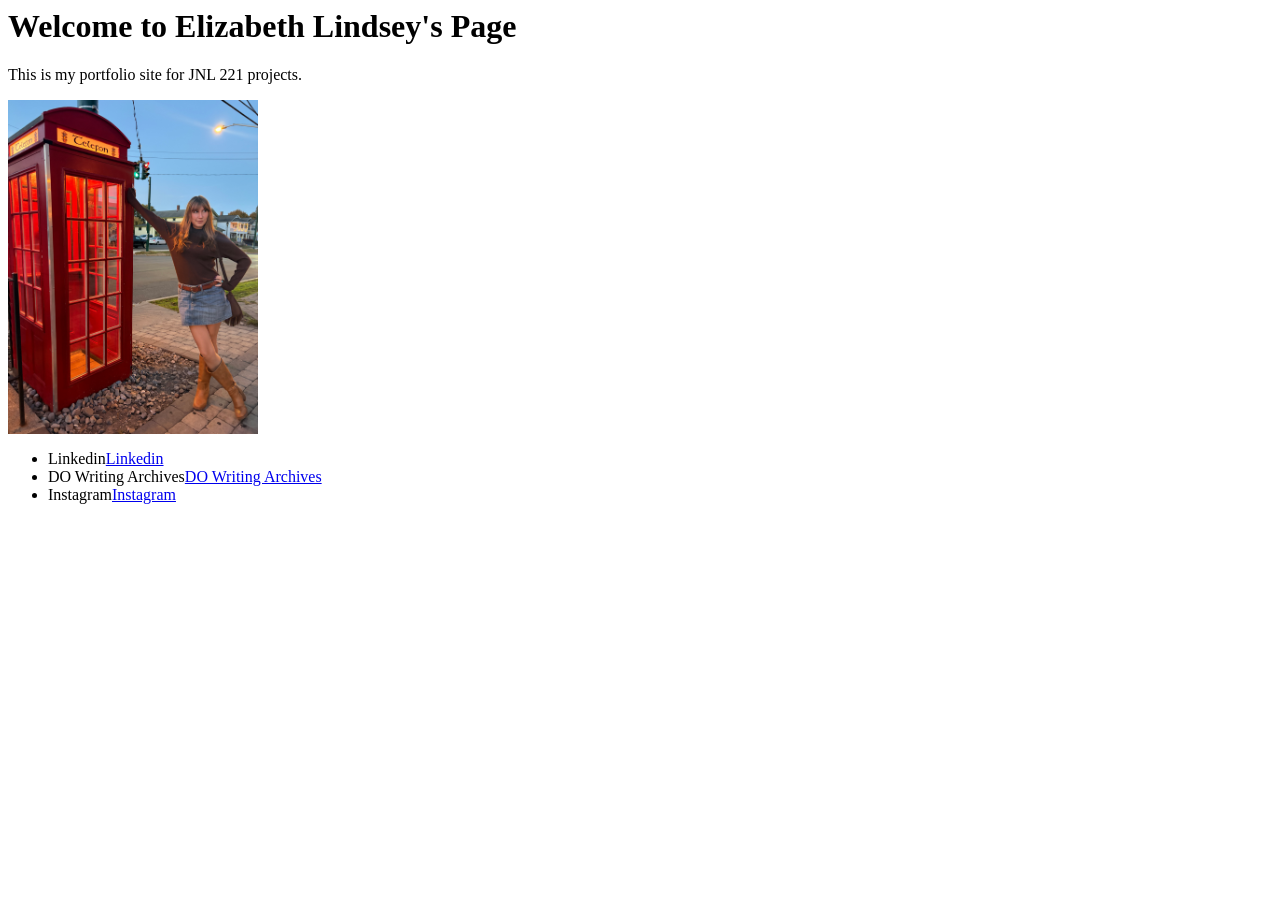
==== index.html @ b104a4b5 "Update index.html" ====
<html>
  
<head>

  <title>Elizabeth Lindsey's Github Page</title>

</head>

  <body>
    <h1>Welcome to Elizabeth Lindsey's Page</h1>

    <p>This is my portfolio site for JNL 221 projects.</p>
  </body> 
  
  <img src="elizabethlindsey.jpeg" alt="This is a Photo of Elizabeth Lindsey" width="250">

  <ul>
  <li>Linkedin<a href="https://www.linkedin.com/in/elizabeth-lindsey-0a10a32a1/">Linkedin</a></li>
  <li>DO Writing Archives<a href="https://dailyorange.com/writers/elizabeth-lindsey/">DO Writing Archives</a></li>
  <li>Instagram<a href="https://www.instagram.com/lizl1ndsey/?hl=en">Instagram</a></li>
</ul>
  
</html>
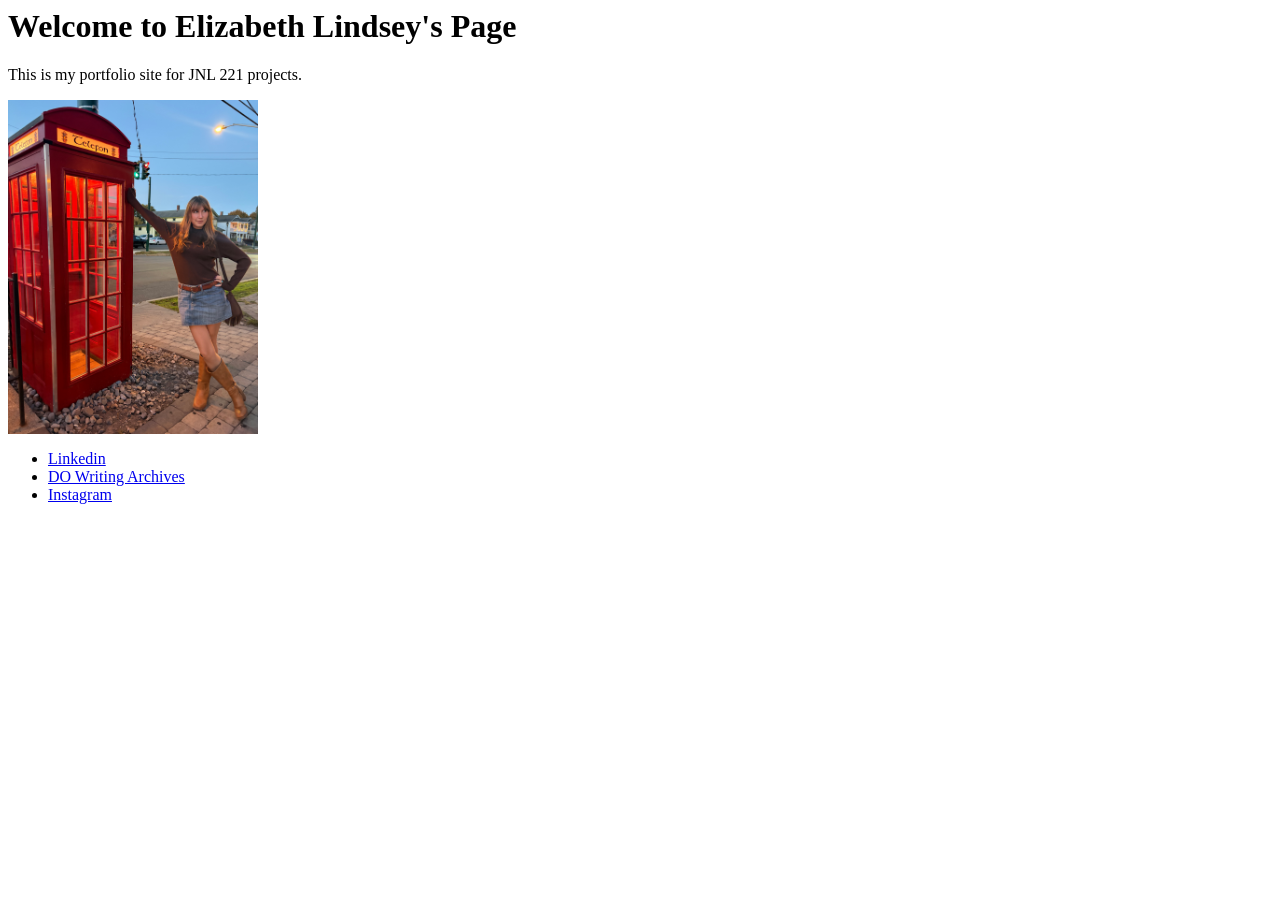
==== commit 9b09d264: "Fix list items to include anchor tags correctly" ====
--- a/index.html
+++ b/index.html
@@ -15,9 +15,9 @@
   <img src="elizabethlindsey.jpeg" alt="This is a Photo of Elizabeth Lindsey" width="250">
 
   <ul>
-  <li>Linkedin<a href="https://www.linkedin.com/in/elizabeth-lindsey-0a10a32a1/">Linkedin</a></li>
-  <li>DO Writing Archives<a href="https://dailyorange.com/writers/elizabeth-lindsey/">DO Writing Archives</a></li>
-  <li>Instagram<a href="https://www.instagram.com/lizl1ndsey/?hl=en">Instagram</a></li>
+  <li><a href="https://www.linkedin.com/in/elizabeth-lindsey-0a10a32a1/">Linkedin</a></li>
+  <li><a href="https://dailyorange.com/writers/elizabeth-lindsey/">DO Writing Archives</a></li>
+  <li><a href="https://www.instagram.com/lizl1ndsey/?hl=en">Instagram</a></li>
 </ul>
   
 </html>
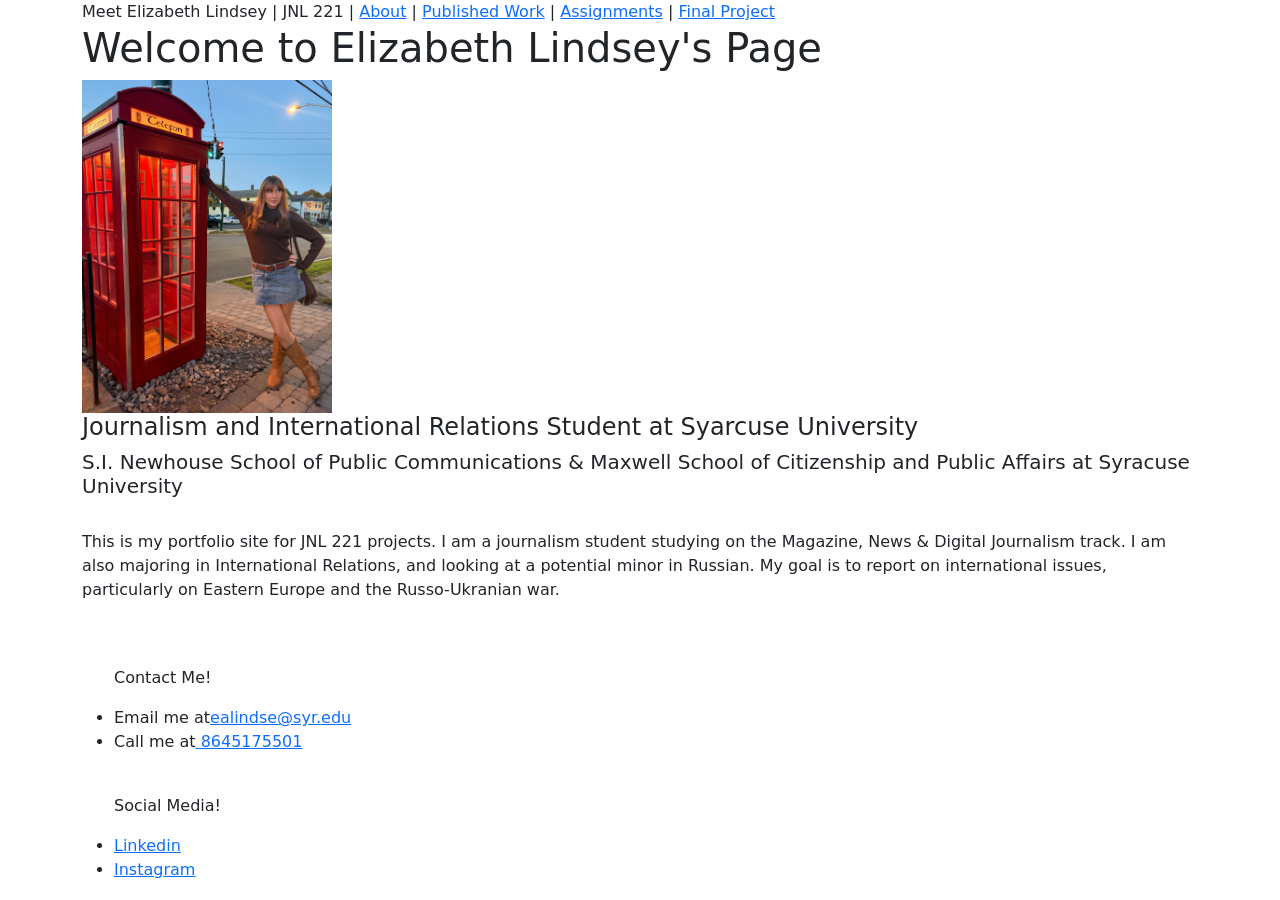
==== commit e11e3459: "Add files via upload" ====
--- a/index.html
+++ b/index.html
@@ -1,23 +1,68 @@
-<html>
-  
-<head>
+<!doctype html>
+<html lang="en">
+  <head>
+    <meta charset="utf-8">
+
+    <meta name="viewport" content="width=device-width, initial-scale=1">
+
+    <title>Elizabeth Lindsey</title>
+
+    <link href="https://cdn.jsdelivr.net/npm/bootstrap@5.2.2/dist/css/bootstrap.min.css" rel="stylesheet" integrity="sha384-Zenh87qX5JnK2Jl0vWa8Ck2rdkQ2Bzep5IDxbcnCeuOxjzrPF/et3URy9Bv1WTRi" crossorigin="anonymous">
+
+    <link rel="stylesheet" href="main.css">
+
+  </head>
+
+
+  <body>
+
+    <div class="container">
+
+      <div class="row">
+
+        <header class="newheader">
+
+          Meet Elizabeth Lindsey |  JNL 221 |  <a href="about/">About</a>  | <a href="work/">Published Work</a> | <a href="assignments/">Assignments</a> |  <a href="final project/">Final Project</a>  
+
+        </header>
+
+      </div>
 
   <title>Elizabeth Lindsey's Github Page</title>
+
+  <link rel="stylesheet" href="main.css">
 
 </head>
 
   <body>
-    <h1>Welcome to Elizabeth Lindsey's Page</h1>
+    <h1 class="fancy-header"> Welcome to Elizabeth Lindsey's Page </h1> 
 
-    <p>This is my portfolio site for JNL 221 projects.</p>
+    <h4 class="fancy-header"> <img src="elizabethlindsey.jpeg" alt="This is a Photo of Elizabeth Lindsey" width="250" class="biopictureinline"> <br>
+Journalism and International Relations Student at Syarcuse University</h4>
+
+      <h5 class="fancy-header"> S.I. Newhouse School of Public Communications & Maxwell School of Citizenship and Public Affairs at Syracuse University</h5>
+
+        <br>
+
+
+    <p>This is my portfolio site for JNL 221 projects. I am a journalism student studying on the Magazine, News & Digital Journalism track. I am also majoring in International Relations, and looking at a potential minor in Russian. My goal is to report on international issues, particularly on Eastern Europe and the Russo-Ukranian war. </p>
   </body> 
+
+<br>
+        <br>
+
+
+<ul> <p>Contact Me!
+  <li>Email me at<a href="mailto:ealindse@syr.edu">ealindse@syr.edu</a></li>
+  <li>Call me at<a href="tel:+18645175501"Phone Number: (864)517-5501> 8645175501 </a></li> 
+</ul>
+
+<br>
+
+<ul> <p>Social Media!
+  <li><a href="https://www.linkedin.com/in/elizabeth-lindsey-0a10a32a1/">Linkedin</a></li>
+  <li><a href="https://www.instagram.com/lizl1ndsey/?hl">Instagram</a></li> 
+</ul>
+
   
-  <img src="elizabethlindsey.jpeg" alt="This is a Photo of Elizabeth Lindsey" width="250">
-
-  <ul>
-  <li><a href="https://www.linkedin.com/in/elizabeth-lindsey-0a10a32a1/">Linkedin</a></li>
-  <li><a href="https://dailyorange.com/writers/elizabeth-lindsey/">DO Writing Archives</a></li>
-  <li><a href="https://www.instagram.com/lizl1ndsey/?hl=en">Instagram</a></li>
-</ul>
-  
-</html>
+</html>
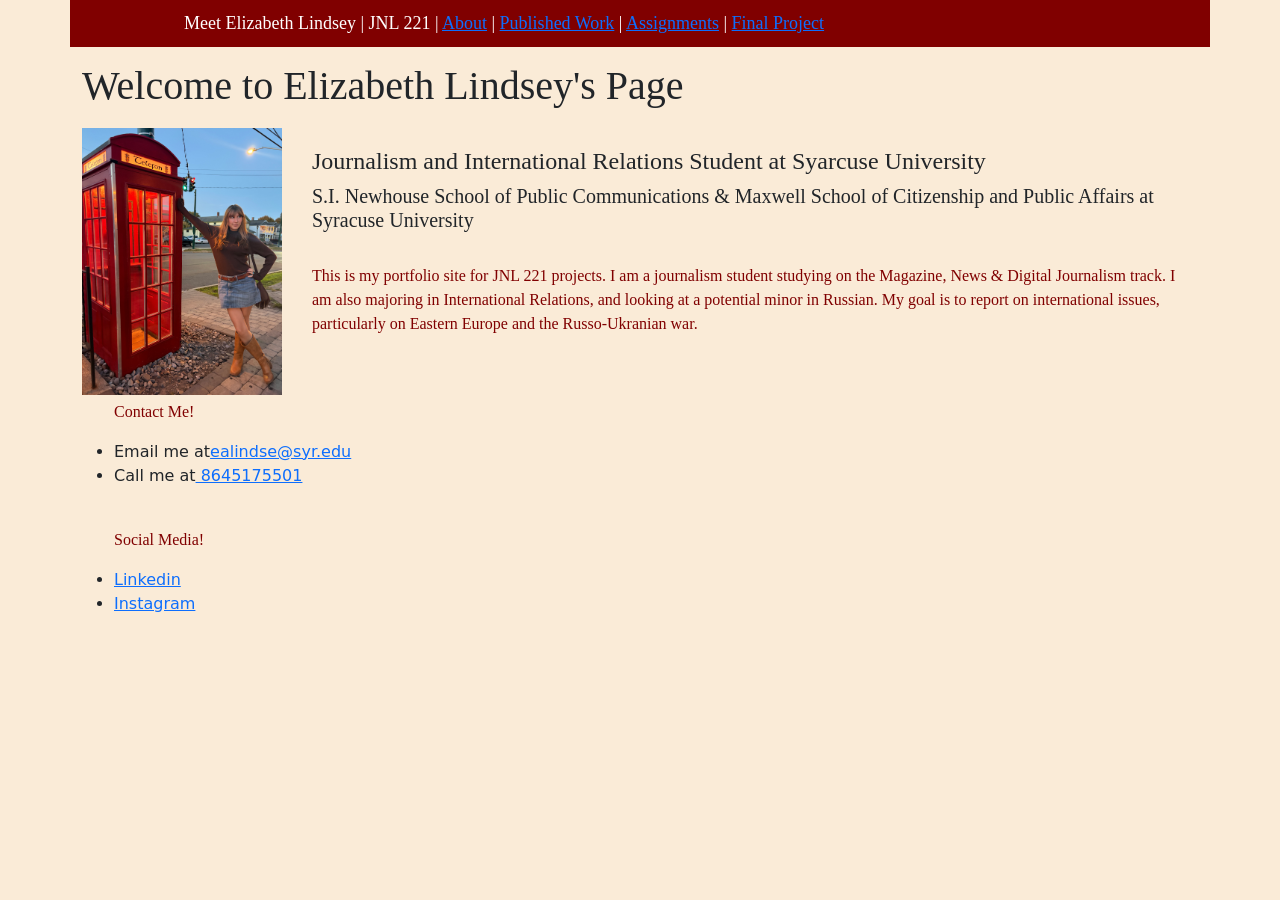
==== commit 318d2232: "Increase image width for Elizabeth Lindsey's photo Updated image width in the bio section." ====
--- a/index.html
+++ b/index.html
@@ -37,7 +37,7 @@
   <body>
     <h1 class="fancy-header"> Welcome to Elizabeth Lindsey's Page </h1> 
 
-    <h4 class="fancy-header"> <img src="elizabethlindsey.jpeg" alt="This is a Photo of Elizabeth Lindsey" width="250" class="biopictureinline"> <br>
+    <h4 class="fancy-header"> <img src="elizabethlindsey.jpeg" alt="This is a Photo of Elizabeth Lindsey" width="400" class="biopictureinline"> <br>
 Journalism and International Relations Student at Syarcuse University</h4>
 
       <h5 class="fancy-header"> S.I. Newhouse School of Public Communications & Maxwell School of Citizenship and Public Affairs at Syracuse University</h5>
@@ -65,4 +65,4 @@
 </ul>
 
   
-</html>+</html>
--- a/main.css
+++ b/main.css
@@ -0,0 +1,55 @@
+
+.newheader {
+  background-color: maroon;
+  font-family:'Times New Roman', Times, serif;
+  color: white;
+  font-size: 18px;
+  padding-top: 10px;
+  padding-bottom: 10px;
+  padding-left: 10%;
+  padding-right: 10%;
+  margin-bottom: 15px;
+}
+
+.maroon-header {
+  color: maroon;
+  font-family: 'Times New Roman', Times, serif
+}
+
+body {
+    background-color: antiquewhite;
+    margin-left: 35px; 
+    margin-right: 35px;
+}
+
+.inlineimages {
+    float:left; 
+    width: 350px;
+    margin-right: 30px;
+    margin-top: 10px;
+}
+
+.biopictureinline {
+    float:left; 
+    width: 200px;
+    margin-right: 30px;
+    margin-top: 10px;
+}
+
+.fancy-header {
+    font-family: 'Times New Roman', Times, serif
+
+}
+
+.contactinfo {
+    float:left; 
+    width: 200px;
+    margin-right: 30px;
+    margin-top: 10px;
+}
+
+p {
+    color:maroon;
+    font-family: 'Times New Roman', Times, serif
+
+}
--- a/main.css
+++ b/main.css
@@ -0,0 +1,55 @@
+
+.newheader {
+  background-color: maroon;
+  font-family:'Times New Roman', Times, serif;
+  color: white;
+  font-size: 18px;
+  padding-top: 10px;
+  padding-bottom: 10px;
+  padding-left: 10%;
+  padding-right: 10%;
+  margin-bottom: 15px;
+}
+
+.maroon-header {
+  color: maroon;
+  font-family: 'Times New Roman', Times, serif
+}
+
+body {
+    background-color: antiquewhite;
+    margin-left: 35px; 
+    margin-right: 35px;
+}
+
+.inlineimages {
+    float:left; 
+    width: 350px;
+    margin-right: 30px;
+    margin-top: 10px;
+}
+
+.biopictureinline {
+    float:left; 
+    width: 200px;
+    margin-right: 30px;
+    margin-top: 10px;
+}
+
+.fancy-header {
+    font-family: 'Times New Roman', Times, serif
+
+}
+
+.contactinfo {
+    float:left; 
+    width: 200px;
+    margin-right: 30px;
+    margin-top: 10px;
+}
+
+p {
+    color:maroon;
+    font-family: 'Times New Roman', Times, serif
+
+}
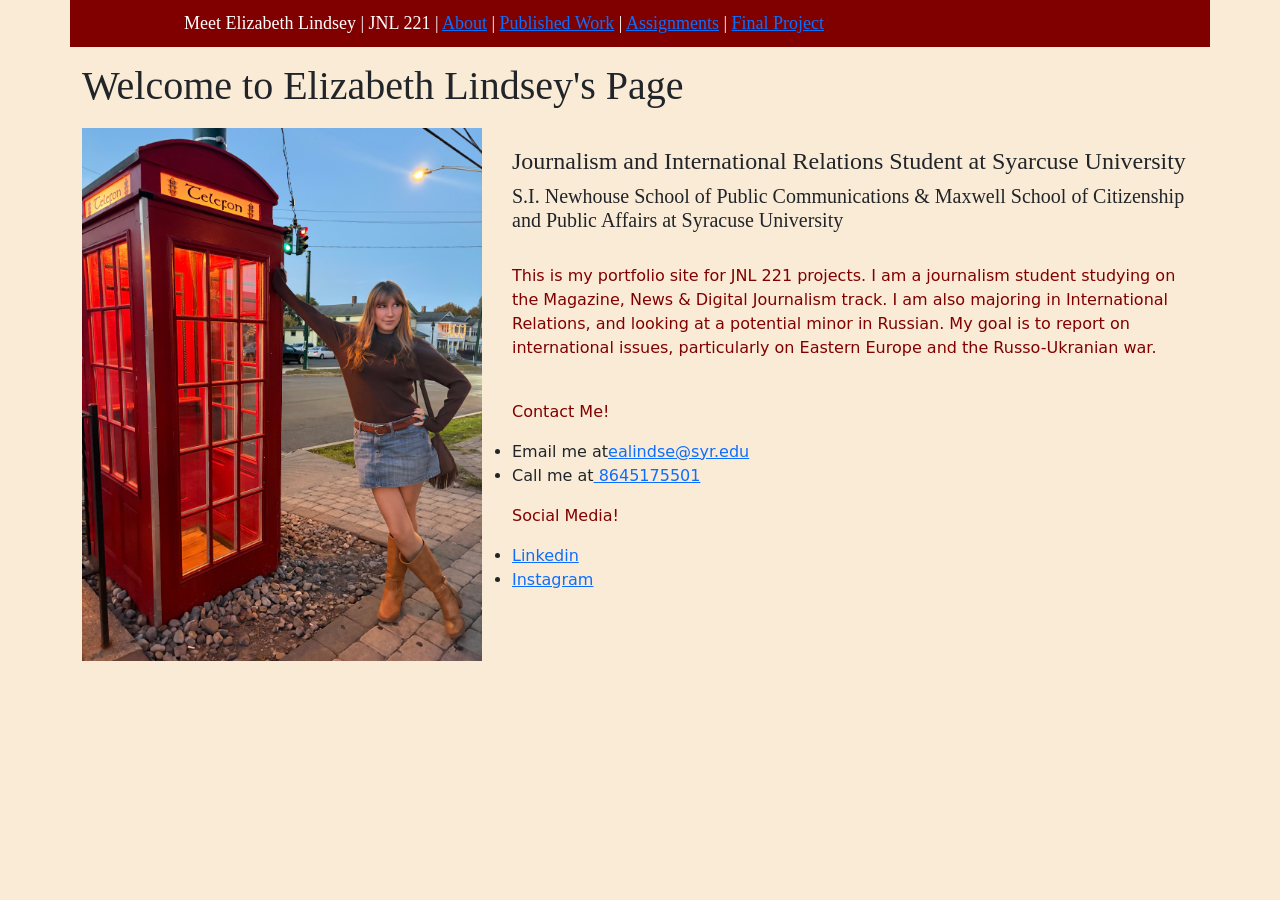
==== commit 8261a71d: "Clean up index.html formatting and contact details Removed extra line breaks and fixed phone number " ====
--- a/index.html
+++ b/index.html
@@ -49,7 +49,6 @@
   </body> 
 
 <br>
-        <br>
 
 
 <ul> <p>Contact Me!
@@ -57,7 +56,6 @@
   <li>Call me at<a href="tel:+18645175501"Phone Number: (864)517-5501> 8645175501 </a></li> 
 </ul>
 
-<br>
 
 <ul> <p>Social Media!
   <li><a href="https://www.linkedin.com/in/elizabeth-lindsey-0a10a32a1/">Linkedin</a></li>
--- a/main.css
+++ b/main.css
@@ -31,7 +31,7 @@
 
 .biopictureinline {
     float:left; 
-    width: 200px;
+    width: 400px;
     margin-right: 30px;
     margin-top: 10px;
 }
@@ -51,5 +51,5 @@
 p {
     color:maroon;
     font-family: 'Times New Roman', Times, serif
-
-}+    font-size: 16px;
+}
--- a/main.css
+++ b/main.css
@@ -31,7 +31,7 @@
 
 .biopictureinline {
     float:left; 
-    width: 200px;
+    width: 400px;
     margin-right: 30px;
     margin-top: 10px;
 }
@@ -51,5 +51,5 @@
 p {
     color:maroon;
     font-family: 'Times New Roman', Times, serif
-
-}+    font-size: 16px;
+}
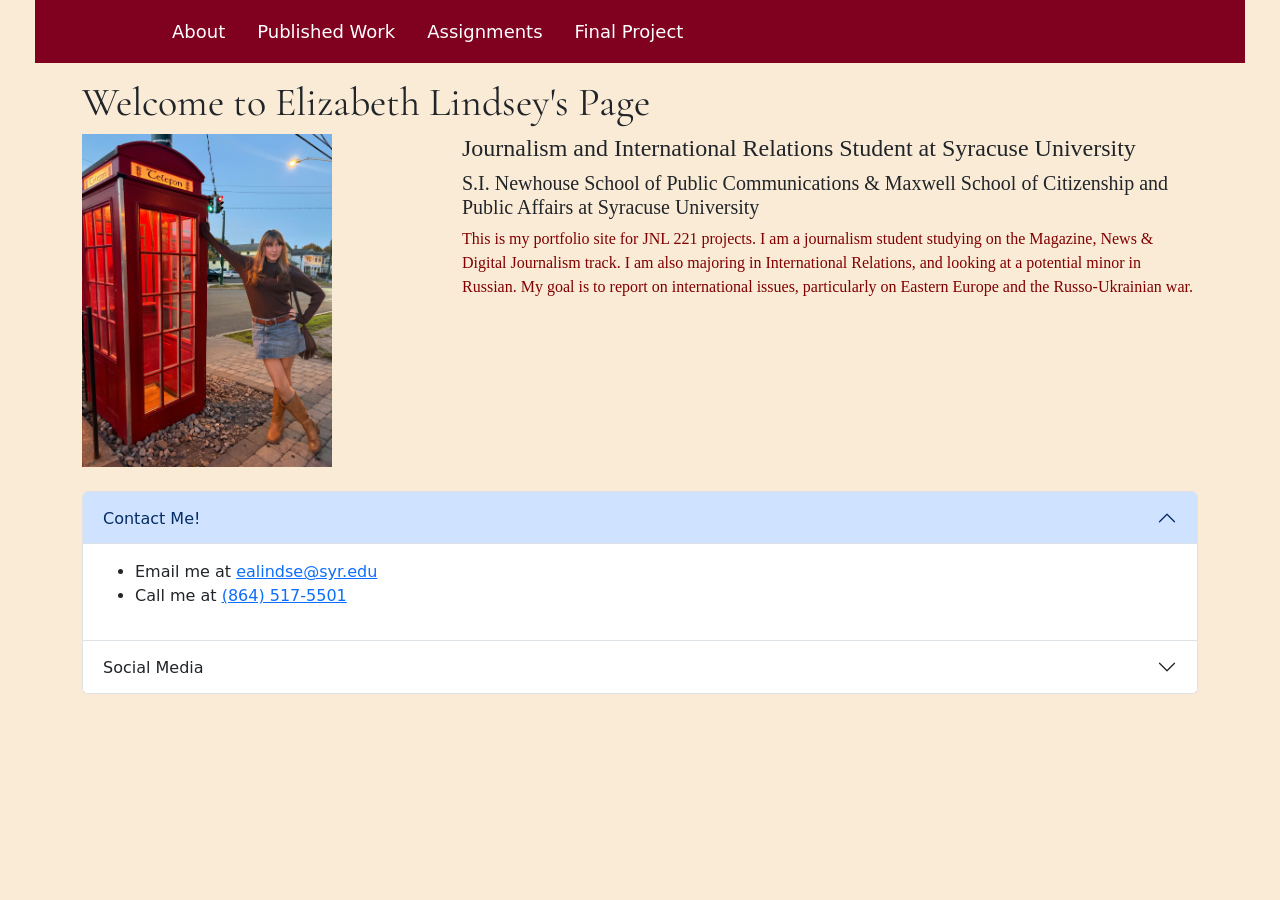
==== commit dd354c69: "Enhance index.html with navigation and contact sections Updated the title and Bootstrap CSS version," ====
--- a/index.html
+++ b/index.html
@@ -2,65 +2,84 @@
 <html lang="en">
   <head>
     <meta charset="utf-8">
+    <meta name="viewport" content="width=device-width, initial-scale=1">
+    <title>Elizabeth Lindsey's Github Page</title>
 
-    <meta name="viewport" content="width=device-width, initial-scale=1">
+    <link rel="preconnect" href="https://fonts.googleapis.com">
+    <link rel="preconnect" href="https://fonts.gstatic.com" crossorigin>
+    <link href="https://fonts.googleapis.com/css2?family=Cormorant+Garamond:ital,wght@0,300..700;1,300..700&display=swap" rel="stylesheet">
 
-    <title>Elizabeth Lindsey</title>
-
-    <link href="https://cdn.jsdelivr.net/npm/bootstrap@5.2.2/dist/css/bootstrap.min.css" rel="stylesheet" integrity="sha384-Zenh87qX5JnK2Jl0vWa8Ck2rdkQ2Bzep5IDxbcnCeuOxjzrPF/et3URy9Bv1WTRi" crossorigin="anonymous">
-
+    <link href="https://cdn.jsdelivr.net/npm/bootstrap@5.3.3/dist/css/bootstrap.min.css" rel="stylesheet">
     <link rel="stylesheet" href="main.css">
-
   </head>
 
-
   <body>
+    <header class="newheader">
+      <ul class="nav">
+        <li class="nav-item">
+          <a class="nav-link active" aria-current="page" href="about/index.html">About</a>
+        </li>
+        <li class="nav-item">
+          <a class="nav-link" href="work/index.html">Published Work</a>
+        </li>
+        <li class="nav-item">
+          <a class="nav-link" href="assignments/index.html">Assignments</a>
+        </li>
+        <li class="nav-item">
+          <a class="nav-link" href="final-project/index.html">Final Project</a>
+        </li>
+      </ul>
+    </header>
 
     <div class="container">
+      <h1 class="cormorant-garamond-regular">Welcome to Elizabeth Lindsey's Page</h1>
 
       <div class="row">
-
-        <header class="newheader">
-
-          Meet Elizabeth Lindsey |  JNL 221 |  <a href="about/">About</a>  | <a href="work/">Published Work</a> | <a href="assignments/">Assignments</a> |  <a href="final project/">Final Project</a>  
-
-        </header>
-
+        <div class="col-md-4">
+          <img src="elizabethlindsey.jpeg" alt="Elizabeth Lindsey" class="img-fluid" style="max-width: 250px;">
+        </div>
+        <div class="col-md-8">
+          <h4 class="fancy-header">Journalism and International Relations Student at Syracuse University</h4>
+          <h5 class="fancy-header">S.I. Newhouse School of Public Communications &amp; Maxwell School of Citizenship and Public Affairs at Syracuse University</h5>
+          <p>This is my portfolio site for JNL 221 projects. I am a journalism student studying on the Magazine, News &amp; Digital Journalism track. I am also majoring in International Relations, and looking at a potential minor in Russian. My goal is to report on international issues, particularly on Eastern Europe and the Russo-Ukrainian war.</p>
+        </div>
       </div>
 
-  <title>Elizabeth Lindsey's Github Page</title>
 
-  <link rel="stylesheet" href="main.css">
+      <div class="accordion mt-4 mb-5" id="contactAccordion">
+        <div class="accordion-item">
+          <h2 class="accordion-header">
+            <button class="accordion-button" type="button" data-bs-toggle="collapse" data-bs-target="#contact">
+              Contact Me!
+            </button>
+          </h2>
+          <div id="contact" class="accordion-collapse collapse show" data-bs-parent="#contactAccordion">
+            <div class="accordion-body">
+              <ul>
+                <li>Email me at <a href="mailto:ealindse@syr.edu">ealindse@syr.edu</a></li>
+                <li>Call me at <a href="tel:+18645175501">(864) 517-5501</a></li>
+              </ul>
+            </div>
+          </div>
+        </div>
+        <div class="accordion-item">
+          <h2 class="accordion-header">
+            <button class="accordion-button collapsed" type="button" data-bs-toggle="collapse" data-bs-target="#social">
+              Social Media
+            </button>
+          </h2>
+          <div id="social" class="accordion-collapse collapse" data-bs-parent="#contactAccordion">
+            <div class="accordion-body">
+              <ul>
+                <li><a href="https://www.linkedin.com/in/elizabeth-lindsey-0a10a32a1/">LinkedIn</a></li>
+                <li><a href="https://www.instagram.com/lizl1ndsey/?hl">Instagram</a></li>
+              </ul>
+            </div>
+          </div>
+        </div>
+      </div>
+    </div>
 
-</head>
-
-  <body>
-    <h1 class="fancy-header"> Welcome to Elizabeth Lindsey's Page </h1> 
-
-    <h4 class="fancy-header"> <img src="elizabethlindsey.jpeg" alt="This is a Photo of Elizabeth Lindsey" width="400" class="biopictureinline"> <br>
-Journalism and International Relations Student at Syarcuse University</h4>
-
-      <h5 class="fancy-header"> S.I. Newhouse School of Public Communications & Maxwell School of Citizenship and Public Affairs at Syracuse University</h5>
-
-        <br>
-
-
-    <p>This is my portfolio site for JNL 221 projects. I am a journalism student studying on the Magazine, News & Digital Journalism track. I am also majoring in International Relations, and looking at a potential minor in Russian. My goal is to report on international issues, particularly on Eastern Europe and the Russo-Ukranian war. </p>
-  </body> 
-
-<br>
-
-
-<ul> <p>Contact Me!
-  <li>Email me at<a href="mailto:ealindse@syr.edu">ealindse@syr.edu</a></li>
-  <li>Call me at<a href="tel:+18645175501"Phone Number: (864)517-5501> 8645175501 </a></li> 
-</ul>
-
-
-<ul> <p>Social Media!
-  <li><a href="https://www.linkedin.com/in/elizabeth-lindsey-0a10a32a1/">Linkedin</a></li>
-  <li><a href="https://www.instagram.com/lizl1ndsey/?hl">Instagram</a></li> 
-</ul>
-
-  
+    <script src="https://cdn.jsdelivr.net/npm/bootstrap@5.3.3/dist/js/bootstrap.bundle.min.js"></script>
+  </body>
 </html>
--- a/main.css
+++ b/main.css
@@ -1,8 +1,5 @@
-
 .newheader {
-  background-color: maroon;
-  font-family:'Times New Roman', Times, serif;
-  color: white;
+  background-color: #800020;
   font-size: 18px;
   padding-top: 10px;
   padding-bottom: 10px;
@@ -11,10 +8,31 @@
   margin-bottom: 15px;
 }
 
+.newheader .nav-link {
+  color: #ffffff;
+}
+
+.newheader .nav-link:hover,
+.newheader .nav-link:focus {
+  color: black;
+}
+
+.newheader .nav-link.active {
+  background-color: transparent;
+}
+
+.newheader .nav-link:hover,
+.newheader .nav-link:focus {
+  background-color: #f3f4f6;
+  border-radius: 0.5rem;
+  color: #800020;
+}
+
 .maroon-header {
   color: maroon;
   font-family: 'Times New Roman', Times, serif
 }
+
 
 body {
     background-color: antiquewhite;
@@ -31,7 +49,7 @@
 
 .biopictureinline {
     float:left; 
-    width: 400px;
+    width: 200px;
     margin-right: 30px;
     margin-top: 10px;
 }
@@ -51,5 +69,18 @@
 p {
     color:maroon;
     font-family: 'Times New Roman', Times, serif
-    font-size: 16px;
+
 }
+
+.accordion {
+  margin-top: 40px;
+  clear: both;
+}
+
+
+.cormorant-garamond-regular {
+  font-family: "Cormorant Garamond", serif;
+  font-optical-sizing: auto;
+  font-weight: 400;
+  font-style: normal;
+}
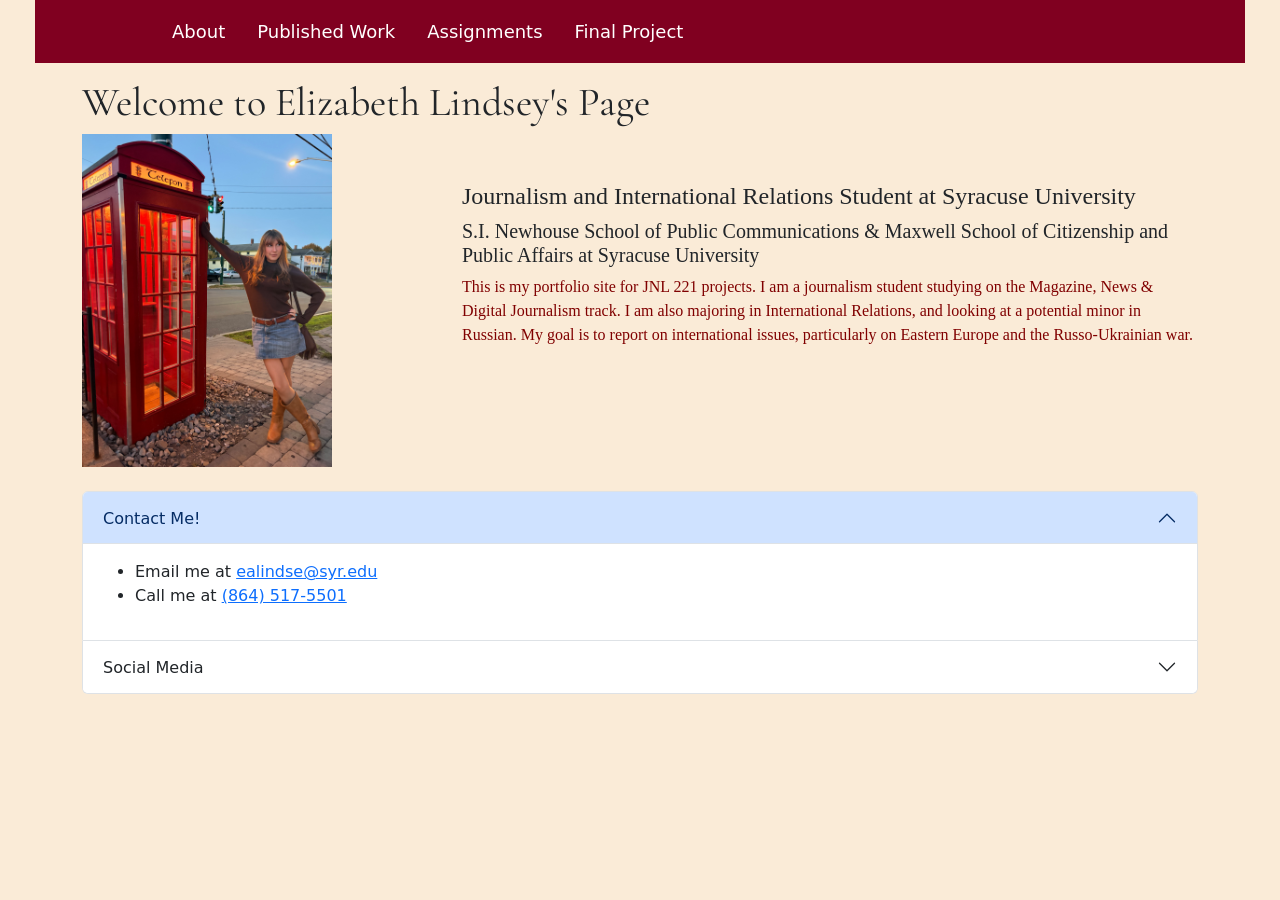
==== commit d072077b: "Add line breaks for better content spacing Added line breaks for improved spacing in the layout." ====
--- a/index.html
+++ b/index.html
@@ -10,6 +10,7 @@
     <link href="https://fonts.googleapis.com/css2?family=Cormorant+Garamond:ital,wght@0,300..700;1,300..700&display=swap" rel="stylesheet">
 
     <link href="https://cdn.jsdelivr.net/npm/bootstrap@5.3.3/dist/css/bootstrap.min.css" rel="stylesheet">
+    
     <link rel="stylesheet" href="main.css">
   </head>
 
@@ -39,6 +40,8 @@
           <img src="elizabethlindsey.jpeg" alt="Elizabeth Lindsey" class="img-fluid" style="max-width: 250px;">
         </div>
         <div class="col-md-8">
+          <br>
+          <br>
           <h4 class="fancy-header">Journalism and International Relations Student at Syracuse University</h4>
           <h5 class="fancy-header">S.I. Newhouse School of Public Communications &amp; Maxwell School of Citizenship and Public Affairs at Syracuse University</h5>
           <p>This is my portfolio site for JNL 221 projects. I am a journalism student studying on the Magazine, News &amp; Digital Journalism track. I am also majoring in International Relations, and looking at a potential minor in Russian. My goal is to report on international issues, particularly on Eastern Europe and the Russo-Ukrainian war.</p>
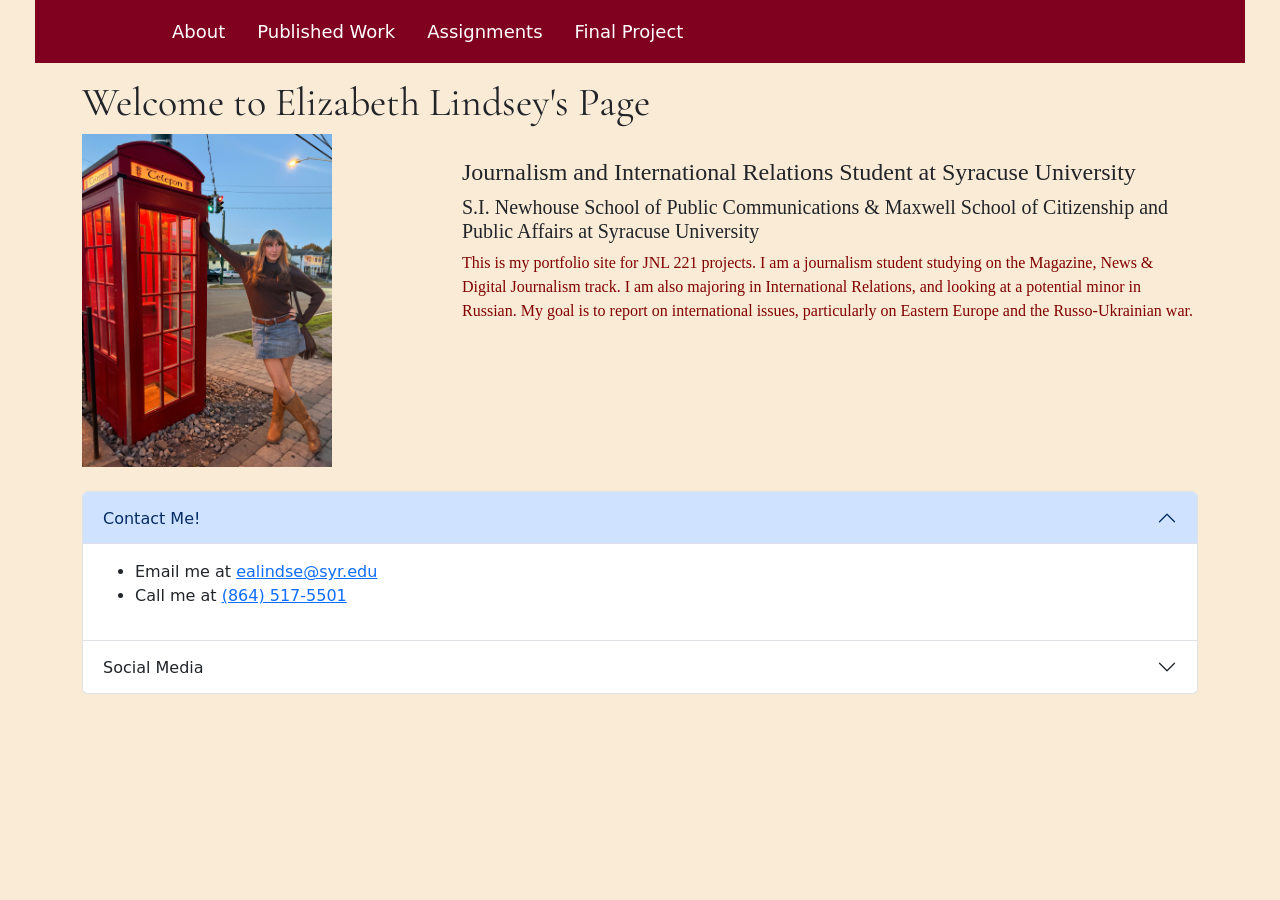
==== commit 68c90585: "Remove extra line break in index.html Removed an extra line break for cleaner layout." ====
--- a/index.html
+++ b/index.html
@@ -40,7 +40,6 @@
           <img src="elizabethlindsey.jpeg" alt="Elizabeth Lindsey" class="img-fluid" style="max-width: 250px;">
         </div>
         <div class="col-md-8">
-          <br>
           <br>
           <h4 class="fancy-header">Journalism and International Relations Student at Syracuse University</h4>
           <h5 class="fancy-header">S.I. Newhouse School of Public Communications &amp; Maxwell School of Citizenship and Public Affairs at Syracuse University</h5>
